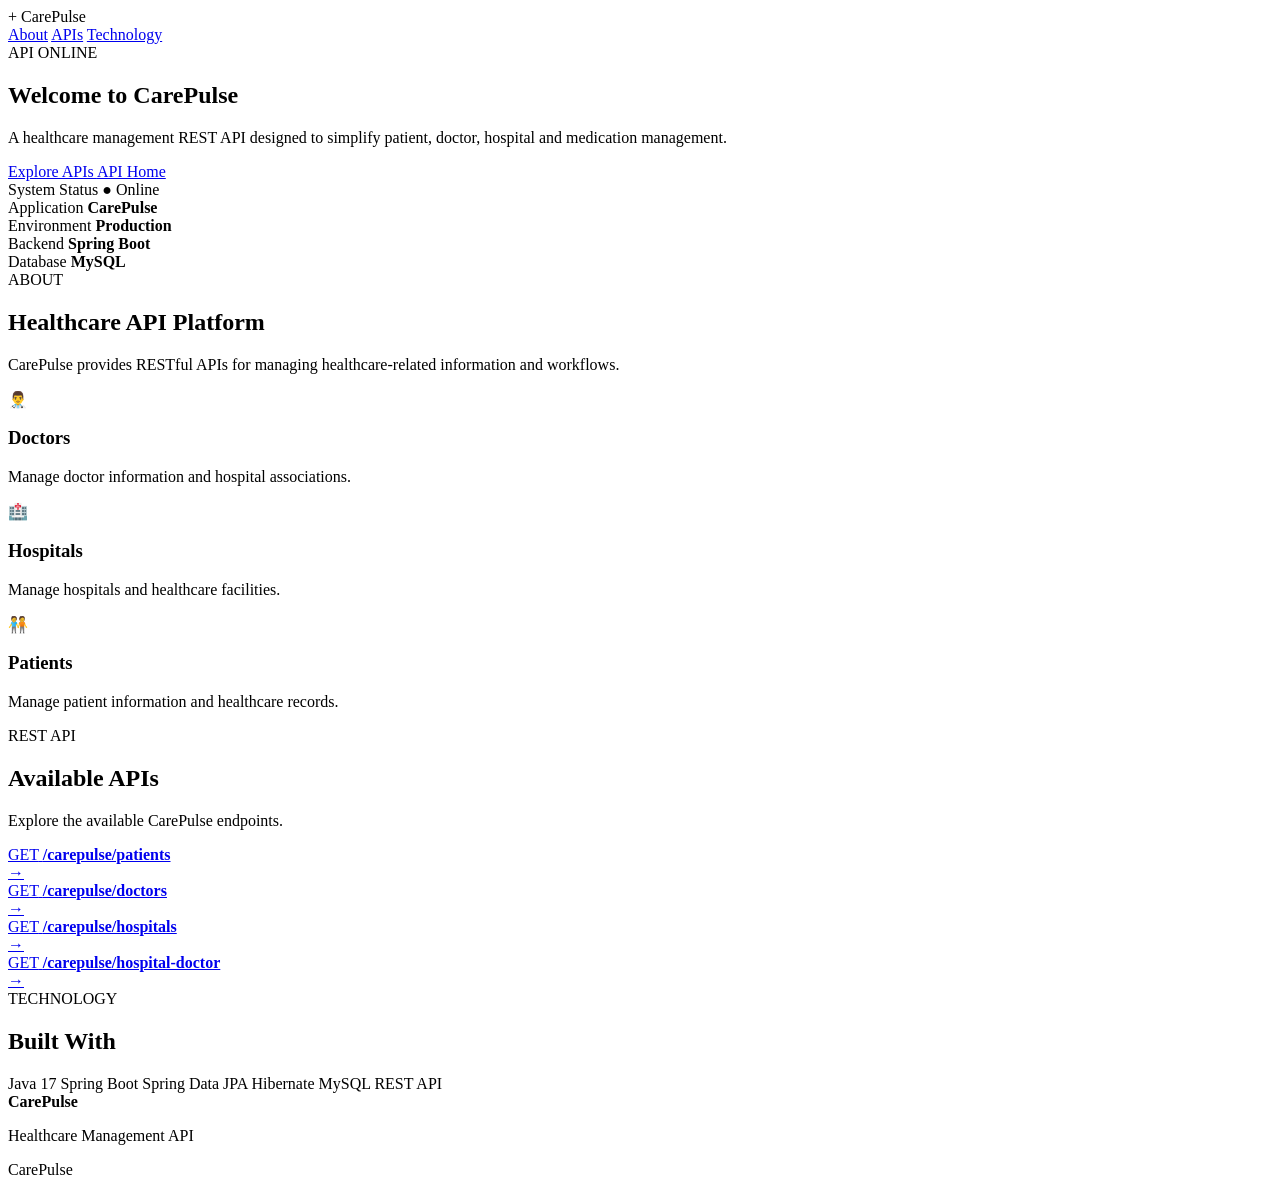
==== src/main/resources/static/index.html @ ea7ac4cf "Add CarePulse landing page and local configuration" ====
<!DOCTYPE html>
<html lang="en">

<head>
    <meta charset="UTF-8">

    <meta name="viewport"
          content="width=device-width, initial-scale=1.0">

    <meta name="description"
          content="CarePulse Healthcare API">

    <title>CarePulse API</title>

    <link rel="stylesheet" href="/css/style.css">
</head>

<body>

    <!-- Navigation -->
    <nav class="navbar">

        <div class="container nav-content">

            <div class="logo">
                <span class="logo-icon">+</span>
                <span>CarePulse</span>
            </div>

            <div class="nav-links">
                <a href="#about">About</a>
                <a href="#apis">APIs</a>
                <a href="#technology">Technology</a>
            </div>

        </div>

    </nav>


    <!-- Hero Section -->
    <section class="hero">

        <div class="container hero-content">

            <div class="hero-text">

                <div class="status-badge">
                    <span class="status-dot"></span>
                    API ONLINE
                </div>

                <h1>
                    Welcome to
                    <span>CarePulse</span>
                </h1>

                <p>
                    A healthcare management REST API designed to
                    simplify patient, doctor, hospital and medication
                    management.
                </p>

                <div class="hero-buttons">
                    <a href="#apis" class="btn primary">
                        Explore APIs
                    </a>

                    <a href="/carepulse" class="btn secondary">
                        API Home
                    </a>
                </div>

            </div>


            <div class="hero-card">

                <div class="card-header">
                    <span>System Status</span>

                    <span class="online">
                        ● Online
                    </span>
                </div>

                <div class="status-row">
                    <span>Application</span>
                    <strong>CarePulse</strong>
                </div>

                <div class="status-row">
                    <span>Environment</span>
                    <strong>Production</strong>
                </div>

                <div class="status-row">
                    <span>Backend</span>
                    <strong>Spring Boot</strong>
                </div>

                <div class="status-row">
                    <span>Database</span>
                    <strong>MySQL</strong>
                </div>

            </div>

        </div>

    </section>


    <!-- About -->
    <section id="about" class="section">

        <div class="container">

            <div class="section-heading">

                <span class="section-label">
                    ABOUT
                </span>

                <h2>Healthcare API Platform</h2>

                <p>
                    CarePulse provides RESTful APIs for managing
                    healthcare-related information and workflows.
                </p>

            </div>


            <div class="features">

                <div class="feature-card">

                    <div class="feature-icon">
                        👨‍⚕️
                    </div>

                    <h3>Doctors</h3>

                    <p>
                        Manage doctor information and hospital
                        associations.
                    </p>

                </div>


                <div class="feature-card">

                    <div class="feature-icon">
                        🏥
                    </div>

                    <h3>Hospitals</h3>

                    <p>
                        Manage hospitals and healthcare facilities.
                    </p>

                </div>


                <div class="feature-card">

                    <div class="feature-icon">
                        🧑‍🤝‍🧑
                    </div>

                    <h3>Patients</h3>

                    <p>
                        Manage patient information and healthcare
                        records.
                    </p>

                </div>

            </div>

        </div>

    </section>


    <!-- APIs -->
    <section id="apis" class="section api-section">

        <div class="container">

            <div class="section-heading">

                <span class="section-label">
                    REST API
                </span>

                <h2>Available APIs</h2>

                <p>
                    Explore the available CarePulse endpoints.
                </p>

            </div>


            <div class="api-list">

                <a href="/carepulse/patients" class="api-card">

                    <div>
                        <span class="method">GET</span>
                        <strong>/carepulse/patients</strong>
                    </div>

                    <span class="arrow">→</span>

                </a>


                <a href="/carepulse/doctors" class="api-card">

                    <div>
                        <span class="method">GET</span>
                        <strong>/carepulse/doctors</strong>
                    </div>

                    <span class="arrow">→</span>

                </a>


                <a href="/carepulse/hospitals" class="api-card">

                    <div>
                        <span class="method">GET</span>
                        <strong>/carepulse/hospitals</strong>
                    </div>

                    <span class="arrow">→</span>

                </a>


                <a href="/carepulse/hospital-doctor"
                   class="api-card">

                    <div>
                        <span class="method">GET</span>
                        <strong>/carepulse/hospital-doctor</strong>
                    </div>

                    <span class="arrow">→</span>

                </a>

            </div>

        </div>

    </section>


    <!-- Technology -->
    <section id="technology" class="section">

        <div class="container">

            <div class="section-heading">

                <span class="section-label">
                    TECHNOLOGY
                </span>

                <h2>Built With</h2>

            </div>


            <div class="tech-stack">

                <span>Java 17</span>
                <span>Spring Boot</span>
                <span>Spring Data JPA</span>
                <span>Hibernate</span>
                <span>MySQL</span>
                <span>REST API</span>

            </div>

        </div>

    </section>


    <!-- Footer -->
    <footer>

        <div class="container footer-content">

            <div>
                <strong>CarePulse</strong>
                <p>
                    Healthcare Management API
                </p>
            </div>

            <div>
                <span id="year"></span>
                CarePulse
            </div>

        </div>

    </footer>


    <script src="/js/script.js"></script>

</body>

</html>
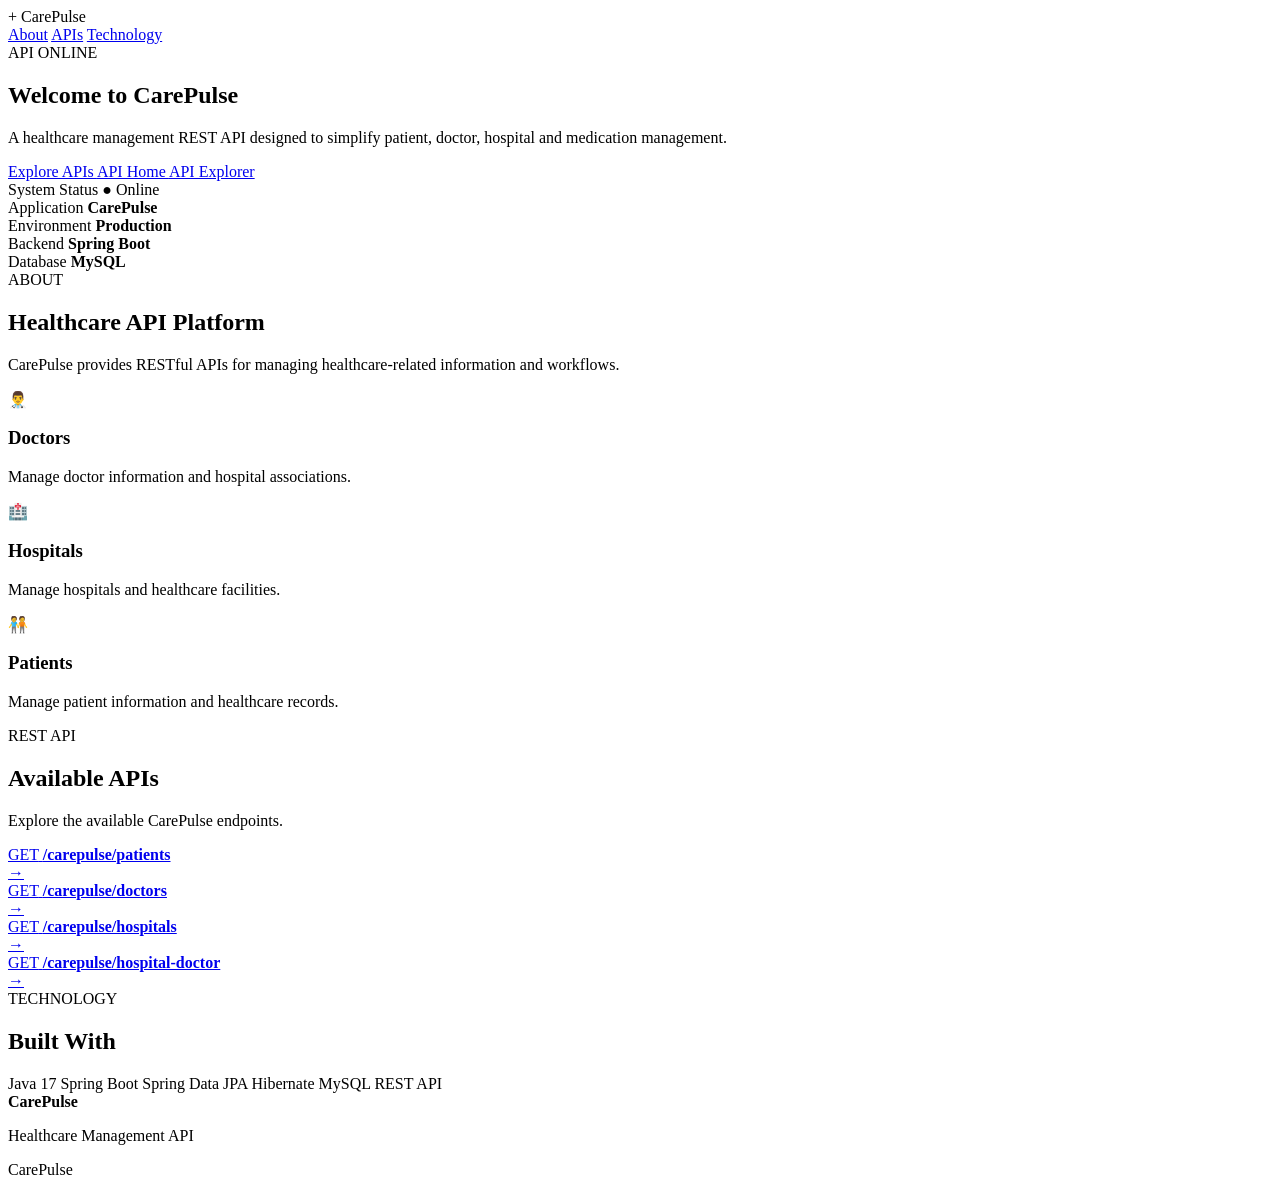
==== commit e3b54a7d: "Add CarePulse API explorer" ====
--- a/src/main/resources/static/index.html
+++ b/src/main/resources/static/index.html
@@ -69,6 +69,10 @@
 
                     <a href="/carepulse" class="btn secondary">
                         API Home
+                    </a>
+
+                    <a href="/api-explorer.html" class="btn secondary">
+                        API Explorer
                     </a>
                 </div>
 
